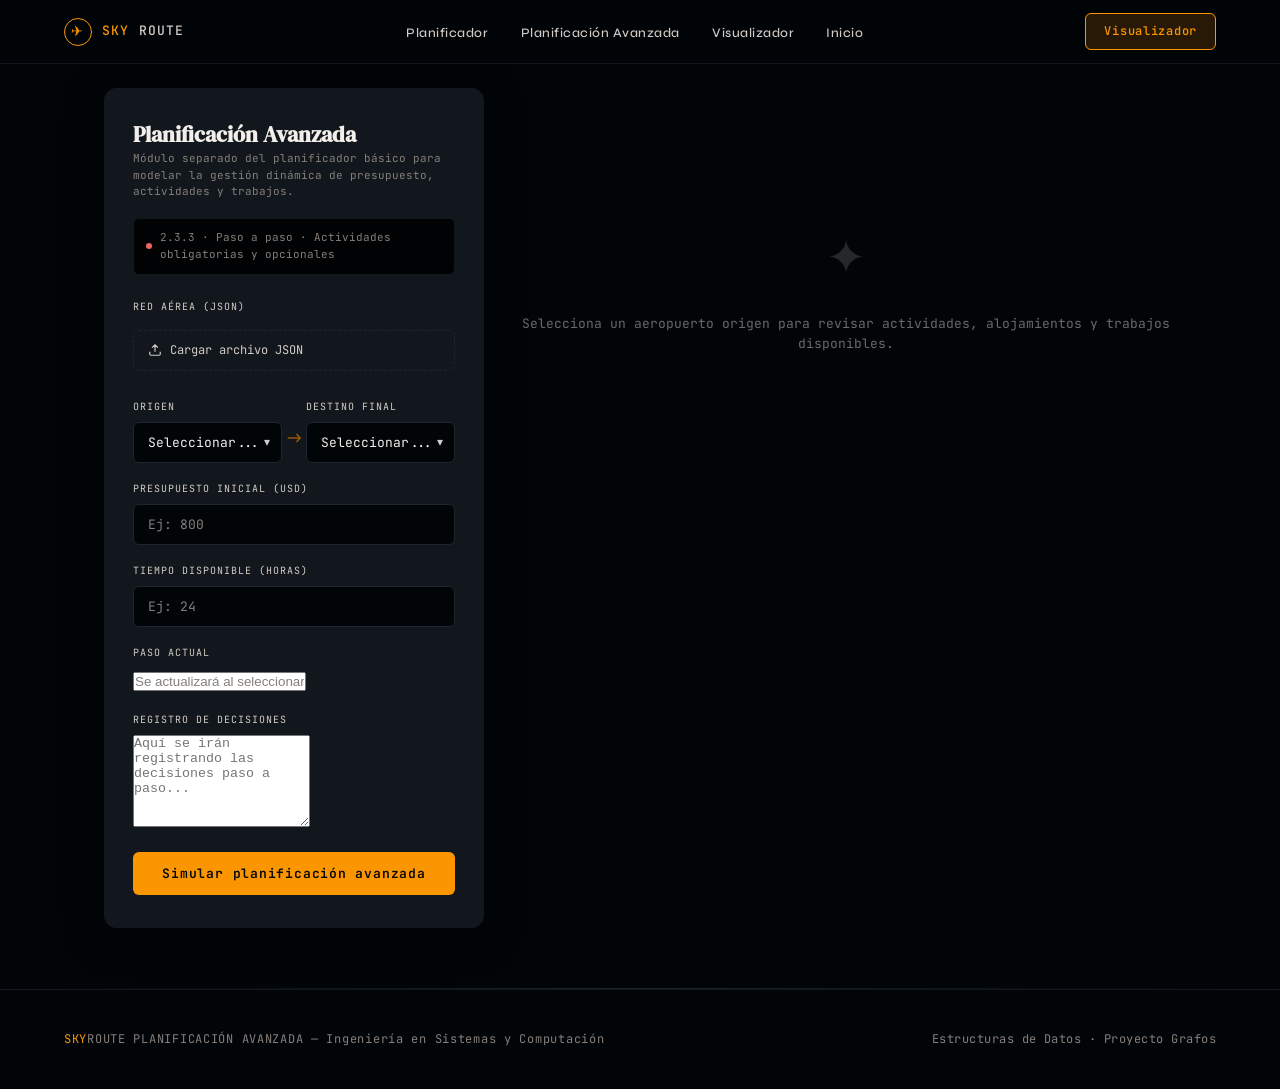
==== ui/web/planificador-avanzado.html @ 32e91e57 "Punto 2.3.3" ====
<!DOCTYPE html>
<html lang="es">
<head>
    <meta charset="UTF-8">
    <meta name="viewport" content="width=device-width, initial-scale=1.0">
    <title>SkyRoute Planificación Avanzada — Gestión Dinámica de Presupuesto</title>
    <link rel="preconnect" href="https://fonts.googleapis.com">
    <link rel="preconnect" href="https://fonts.gstatic.com" crossorigin>
    <link href="https://fonts.googleapis.com/css2?family=DM+Serif+Display:ital@0;1&family=Syne:wght@400;500;600;700&family=JetBrains+Mono:wght@400;500&display=swap" rel="stylesheet">
    <link rel="stylesheet" href="css/styles.css">
</head>
<body>

<nav aria-label="Navegación principal">
    <a href="index.html" class="nav-logo" aria-label="Ir a inicio">
        <div class="nav-logo-icon" aria-hidden="true">✈</div>
        SKY<span style="color:var(--text-muted)">ROUTE</span>
    </a>
    <ul class="nav-links" role="list">
        <li><a href="planificador.html">Planificador</a></li>
        <li><a href="planificador-avanzado.html" aria-current="page">Planificación Avanzada</a></li>
        <li><a href="visualizador.html">Visualizador</a></li>
        <li><a href="index.html">Inicio</a></li>
    </ul>
    <a href="visualizador.html" class="nav-cta">Visualizador</a>
</nav>

<div class="planner-wrapper">
    <aside>
        <form class="planner-form advanced-planner" id="advanced-route-form" novalidate>
            <h2 class="form-heading">Planificación Avanzada</h2>
            <p class="budget-hint" style="margin-top:-8px; margin-bottom:18px;">
                Módulo separado del planificador básico para modelar la gestión dinámica de presupuesto, actividades y trabajos.
            </p>

            <div class="algo-badge">
                <span class="algo-badge-dot"></span>
                2.3.3 · Paso a paso · Actividades obligatorias y opcionales
            </div>

            <div class="file-upload">
                <label style="display:block;font-size:10px;text-transform:uppercase;letter-spacing:0.1em;color:var(--text-muted);margin-bottom:7px;font-family:var(--font-mono);">
                    Red aérea (JSON)
                </label>
                <label class="file-upload-label" id="advanced-file-label" for="advanced-json-file">
                    <svg width="14" height="14" viewBox="0 0 24 24" fill="none" stroke="currentColor" stroke-width="2" aria-hidden="true">
                        <path d="M21 15v4a2 2 0 0 1-2 2H5a2 2 0 0 1-2-2v-4M17 8l-5-5-5 5M12 3v12"/>
                    </svg>
                    <span id="advanced-file-label-text">Cargar archivo JSON</span>
                </label>
                <input type="file" id="advanced-json-file" accept=".json">
                <span class="file-name" id="advanced-file-name" aria-live="polite"></span>
            </div>

            <div class="route-pair">
                <div class="form-group">
                    <label for="advanced-origen">Origen</label>
                    <div class="select-wrap">
                        <select id="advanced-origen" required>
                            <option value="">Seleccionar...</option>
                        </select>
                    </div>
                </div>
                <div class="route-pair-arrow" aria-hidden="true">→</div>
                <div class="form-group">
                    <label for="advanced-destino">Destino final</label>
                    <div class="select-wrap">
                        <select id="advanced-destino" required>
                            <option value="">Seleccionar...</option>
                        </select>
                    </div>
                </div>
            </div>

            <div class="form-group">
                <label for="advanced-presupuesto-inicial">Presupuesto inicial (USD)</label>
                <input type="number" id="advanced-presupuesto-inicial" placeholder="Ej: 800" min="0" step="0.01">
            </div>

            <div class="form-group">
                <label for="advanced-tiempo-disponible">Tiempo disponible (horas)</label>
                <input type="number" id="advanced-tiempo-disponible" placeholder="Ej: 24" min="1" step="0.5">
            </div>

            <div class="form-group">
                <label for="advanced-punto-actual">Paso actual</label>
                <input type="text" id="advanced-punto-actual" placeholder="Se actualizará al seleccionar origen" readonly>
            </div>

            <div class="form-group">
                <label for="advanced-notas">Registro de decisiones</label>
                <textarea id="advanced-notas" rows="6" placeholder="Aquí se irán registrando las decisiones paso a paso..." readonly></textarea>
            </div>

            <button type="submit" class="btn-plan" id="advanced-submit-btn">
                <div class="spinner" aria-hidden="true"></div>
                <span class="btn-text">Simular planificación avanzada</span>
            </button>
        </form>
    </aside>

    <main class="results-area" id="advanced-results-area" aria-live="polite">
        <div class="empty-state">
            <div class="empty-state-icon">✦</div>
            <p>Selecciona un aeropuerto origen para revisar actividades, alojamientos y trabajos disponibles.</p>
        </div>
    </main>
</div>

<div class="divider" aria-hidden="true"></div>

<footer>
    <div class="footer-brand"><span>SKY</span>ROUTE PLANIFICACIÓN AVANZADA — Ingeniería en Sistemas y Computación</div>
    <div class="footer-meta">Estructuras de Datos · Proyecto Grafos</div>
</footer>

<script src="js/error-handler.js"></script>
<script src="js/planificador_avanzado.js"></script>
</body>
</html>
---- ui/web/css/styles.css ----
:root {
--bg:           oklch(11% 0.012 250);
--bg-deep:      oklch(8%  0.015 250);
--surface:      oklch(20% 0.015 250);
--surface-2:    oklch(20% 0.018 250);
--border:       oklch(26% 0.02  250);
--border-soft:  oklch(20% 0.016 250);

--text:         oklch(95% 0.007 65);
--text-muted:   oklch(85% 0.012 65);
--text-faint:   oklch(60% 0.010 65);

--amber:        oklch(76% 0.175  65);
--amber-dim:    oklch(55% 0.13   65);
--amber-glow:   oklch(76% 0.175  65 / 0.15);
--teal:         oklch(70% 0.13  190);
--teal-dim:     oklch(50% 0.10  190);
--teal-glow:    oklch(70% 0.13  190 / 0.12);
--coral:        oklch(68% 0.17   25);
--coral-glow:   oklch(68% 0.17   25 / 0.12);

--radius-sm:    6px;
--radius:       12px;
--radius-lg:    20px;

--font-display: 'DM Serif Display', Georgia, serif;
--font-body:    'Syne', system-ui, sans-serif;
--font-mono:    'JetBrains Mono', monospace;

--ease-out: cubic-bezier(0.16, 1, 0.3, 1);
}

/* ─── RESET ──────────────────────────────────────────── */
*, *::before, *::after { box-sizing: border-box; margin: 0; padding: 0; }
html { scroll-behavior: smooth; }
body {
background: var(--bg);
color: var(--text);
font-family: var(--font-body);
font-size: 16px;
line-height: 1.6;
overflow-x: hidden;
}

img, svg { display: block; }
a { color: inherit; text-decoration: none; }
::selection { background: var(--amber-glow); color: var(--amber); }

@media (prefers-reduced-motion: reduce) {
*, *::before, *::after { animation-duration: 0.01ms !important; transition-duration: 0.01ms !important; }
}

/* ─── SCROLLBAR ──────────────────────────────────────── */
::-webkit-scrollbar { width: 6px; }
::-webkit-scrollbar-track { background: var(--bg-deep); }
::-webkit-scrollbar-thumb { background: var(--border); border-radius: 3px; }

/* ─── NAV ────────────────────────────────────────────── */
nav {
position: fixed;
top: 0; left: 0; right: 0;
z-index: 100;
display: flex;
align-items: center;
justify-content: space-between;
padding: 0 clamp(24px, 5vw, 64px);
height: 64px;
background: oklch(11% 0.012 250 / 0.85);
backdrop-filter: blur(16px);
border-bottom: 1px solid var(--border-soft);
}

.nav-logo {
display: flex;
align-items: center;
gap: 10px;
font-family: var(--font-mono);
font-size: 13px;
font-weight: 500;
letter-spacing: 0.08em;
color: var(--amber);
}

.nav-logo-icon {
width: 28px; height: 28px;
border: 1.5px solid var(--amber);
border-radius: 50%;
display: flex;
align-items: center;
justify-content: center;
font-size: 14px;
}

.nav-links {
display: flex;
list-style: none;
gap: 32px;
}

.nav-links a {
font-size: 13px;
font-weight: 500;
color: var(--text-muted);
letter-spacing: 0.04em;
transition: color 200ms;
}
.nav-links a:hover { color: var(--text); }

.nav-cta {
font-family: var(--font-mono);
font-size: 12px;
font-weight: 500;
letter-spacing: 0.06em;
padding: 8px 18px;
border: 1px solid var(--amber);
border-radius: var(--radius-sm);
color: var(--amber);
background: var(--amber-glow);
transition: background 200ms, box-shadow 200ms;
cursor: pointer;
}
.nav-cta:hover {
background: oklch(76% 0.175 65 / 0.25);
box-shadow: 0 0 18px var(--amber-glow);
}

/* ─── HERO ──────────────────────────────────────────── */
.hero {
position: relative;
min-height: 100dvh;
display: flex;
align-items: center;
padding: 0 clamp(24px, 5vw, 64px);
overflow: hidden;
}

#network-canvas {
position: absolute;
inset: 0;
width: 100%;
height: 100%;
opacity: 0.45;
}

.hero-noise {
position: absolute;
inset: 0;
background-image: url("data:image/svg+xml,%3Csvg viewBox='0 0 256 256' xmlns='http://www.w3.org/2000/svg'%3E%3Cfilter id='noise'%3E%3CfeTurbulence type='fractalNoise' baseFrequency='0.9' numOctaves='4' stitchTiles='stitch'/%3E%3C/filter%3E%3Crect width='100%25' height='100%25' filter='url(%23noise)' opacity='0.04'/%3E%3C/svg%3E");
pointer-events: none;
}

.hero-content {
position: relative;
z-index: 1;
max-width: 720px;
}

.hero-tag {
display: inline-flex;
align-items: center;
gap: 8px;
font-family: var(--font-mono);
font-size: 11px;
letter-spacing: 0.12em;
color: var(--teal);
text-transform: uppercase;
margin-bottom: 28px;
opacity: 0;
transform: translateY(12px);
animation: fade-up 0.7s var(--ease-out) 0.2s forwards;
}

.hero-tag-dot {
width: 6px; height: 6px;
background: var(--teal);
border-radius: 50%;
animation: pulse-dot 2s ease-in-out infinite;
}

@keyframes pulse-dot {
0%, 100% { opacity: 1; transform: scale(1); }
50%       { opacity: 0.4; transform: scale(0.7); }
}

.hero-title {
font-family: var(--font-display);
font-size: clamp(40px, 7vw, 80px);
line-height: 1.05;
letter-spacing: -0.02em;
color: var(--text);
margin-bottom: 12px;
opacity: 0;
transform: translateY(16px);
animation: fade-up 0.8s var(--ease-out) 0.35s forwards;
}

.hero-title em {
font-style: italic;
color: var(--amber);
}

.hero-subtitle {
font-size: clamp(15px, 1.8vw, 18px);
color: var(--text-muted);
max-width: 540px;
line-height: 1.7;
margin-bottom: 40px;
opacity: 0;
transform: translateY(16px);
animation: fade-up 0.8s var(--ease-out) 0.5s forwards;
}

.hero-actions {
display: flex;
align-items: center;
gap: 16px;
flex-wrap: wrap;
opacity: 0;
transform: translateY(16px);
animation: fade-up 0.8s var(--ease-out) 0.65s forwards;
}

.btn-primary {
display: inline-flex;
align-items: center;
gap: 8px;
font-family: var(--font-mono);
font-size: 13px;
font-weight: 500;
letter-spacing: 0.06em;
padding: 14px 28px;
background: var(--amber);
color: var(--bg-deep);
border-radius: var(--radius-sm);
cursor: pointer;
border: none;
transition: box-shadow 250ms, transform 150ms;
}
.btn-primary:hover {
box-shadow: 0 0 30px oklch(76% 0.175 65 / 0.4);
transform: translateY(-1px);
}
.btn-primary:active { transform: translateY(0); }

.btn-secondary {
display: inline-flex;
align-items: center;
gap: 8px;
font-family: var(--font-mono);
font-size: 13px;
font-weight: 500;
letter-spacing: 0.05em;
padding: 13px 24px;
border: 1px solid var(--border);
color: var(--text-muted);
border-radius: var(--radius-sm);
cursor: pointer;
background: transparent;
transition: border-color 200ms, color 200ms;
}
.btn-secondary:hover { border-color: var(--text-muted); color: var(--text); }

.hero-stats {
position: absolute;
bottom: 48px;
left: clamp(24px, 5vw, 64px);
right: clamp(24px, 5vw, 64px);
z-index: 1;
display: flex;
gap: clamp(24px, 4vw, 64px);
opacity: 0;
animation: fade-up 0.8s var(--ease-out) 0.9s forwards;
}

.stat {
display: flex;
flex-direction: column;
gap: 2px;
}

.stat-value {
font-family: var(--font-mono);
font-size: clamp(20px, 3vw, 28px);
font-weight: 500;
color: var(--text);
letter-spacing: -0.02em;
}

.stat-label {
font-size: 12px;
color: var(--text-faint);
letter-spacing: 0.06em;
text-transform: uppercase;
}

.stat-sep {
width: 1px;
background: var(--border);
align-self: stretch;
}

@keyframes fade-up {
to { opacity: 1; transform: translateY(0); }
}

/* ─── SECTION SHARED ──────────────────────────────────── */
section {
padding: clamp(64px, 10vw, 120px) clamp(24px, 5vw, 64px);
}

.section-label {
font-family: var(--font-mono);
font-size: 11px;
letter-spacing: 0.14em;
text-transform: uppercase;
color: var(--amber-dim);
margin-bottom: 16px;
}

.section-title {
font-family: var(--font-display);
font-size: clamp(28px, 4vw, 44px);
line-height: 1.1;
color: var(--text);
max-width: 560px;
margin-bottom: 16px;
}

.section-desc {
font-size: 15px;
color: var(--text-muted);
max-width: 520px;
line-height: 1.75;
margin-bottom: 56px;
}

/* ─── FEATURES ────────────────────────────────────────── */
.features-grid {
display: grid;
grid-template-columns: repeat(auto-fit, minmax(280px, 1fr));
gap: 1px;
background: var(--border-soft);
border: 1px solid var(--border-soft);
border-radius: var(--radius-lg);
overflow: hidden;
}

.feature-card {
background: var(--surface);
padding: 32px 28px;
display: flex;
flex-direction: column;
gap: 14px;
transition: background 200ms;
cursor: default;
}
.feature-card:hover { background: var(--surface-2); }

.feature-header {
display: flex;
align-items: flex-start;
justify-content: space-between;
gap: 12px;
}

.feature-index {
font-family: var(--font-mono);
font-size: 11px;
color: var(--text-faint);
letter-spacing: 0.06em;
padding-top: 3px;
}

.feature-icon {
width: 36px; height: 36px;
border-radius: 8px;
display: flex;
align-items: center;
justify-content: center;
flex-shrink: 0;
}

.icon-teal  { background: var(--teal-glow);  color: var(--teal); }
.icon-amber { background: var(--amber-glow); color: var(--amber); }
.icon-coral { background: var(--coral-glow); color: var(--coral); }

.feature-title {
font-size: 15px;
font-weight: 600;
color: var(--text);
line-height: 1.3;
}

.feature-desc {
font-size: 13px;
color: var(--text-muted);
line-height: 1.65;
}

.feature-score {
margin-top: auto;
display: inline-flex;
align-items: center;
gap: 6px;
font-family: var(--font-mono);
font-size: 11px;
color: var(--text-faint);
}

.feature-score-bar {
height: 2px;
width: 48px;
background: var(--border);
border-radius: 1px;
overflow: hidden;
}

.feature-score-fill {
height: 100%;
border-radius: 1px;
background: var(--amber);
}

/* ─── ALGORITHMS ─────────────────────────────────────── */
.algo-section {
background: var(--bg-deep);
}

.algo-grid {
display: grid;
grid-template-columns: repeat(auto-fit, minmax(260px, 1fr));
gap: 20px;
}

.algo-card {
background: var(--surface);
border: 1px solid var(--border-soft);
border-radius: var(--radius);
padding: 28px 24px;
display: flex;
flex-direction: column;
gap: 12px;
transition: border-color 200ms, transform 200ms;
transform: translateY(20px);
opacity: 0;
}

.algo-card.visible {
animation: fade-up 0.6s var(--ease-out) forwards;
}

.algo-card:hover {
border-color: var(--border);
transform: translateY(-2px);
}

.algo-name {
font-family: var(--font-mono);
font-size: 14px;
font-weight: 500;
color: var(--amber);
letter-spacing: 0.04em;
}

.algo-title {
font-size: 16px;
font-weight: 600;
color: var(--text);
}

.algo-desc {
font-size: 13px;
color: var(--text-muted);
line-height: 1.65;
}

.algo-meta {
display: flex;
flex-wrap: wrap;
gap: 6px;
margin-top: 4px;
}

.tag {
font-family: var(--font-mono);
font-size: 10px;
letter-spacing: 0.06em;
padding: 3px 8px;
border-radius: 4px;
background: var(--surface-2);
color: var(--text-faint);
border: 1px solid var(--border-soft);
}

.tag-teal  { background: var(--teal-glow);  color: var(--teal);  border-color: oklch(70% 0.13 190 / 0.2); }
.tag-amber { background: var(--amber-glow); color: var(--amber); border-color: oklch(76% 0.175 65 / 0.2); }
.tag-coral { background: var(--coral-glow); color: var(--coral); border-color: oklch(68% 0.17 25 / 0.2); }

/* ─── JSON SCHEMA ────────────────────────────────────── */
.schema-section {
display: grid;
grid-template-columns: 1fr 1fr;
gap: clamp(32px, 5vw, 80px);
align-items: start;
}

@media (max-width: 860px) {
.schema-section { grid-template-columns: 1fr; }
}

.schema-intro { padding-top: 8px; }

.schema-blocks {
display: flex;
flex-direction: column;
gap: 12px;
}

.schema-block {
background: var(--bg-deep);
border: 1px solid var(--border-soft);
border-radius: var(--radius);
overflow: hidden;
}

.schema-block-head {
display: flex;
align-items: center;
justify-content: space-between;
padding: 12px 16px;
background: var(--surface);
border-bottom: 1px solid var(--border-soft);
}

.schema-block-title {
font-family: var(--font-mono);
font-size: 12px;
font-weight: 500;
color: var(--text-muted);
letter-spacing: 0.04em;
}

.schema-block-badge {
font-family: var(--font-mono);
font-size: 10px;
padding: 2px 6px;
border-radius: 3px;
background: var(--teal-glow);
color: var(--teal);
}

.schema-code {
padding: 16px;
font-family: var(--font-mono);
font-size: 12px;
line-height: 1.8;
overflow-x: auto;
}

.k { color: var(--text-faint); }
.s { color: var(--amber); }
.n { color: var(--teal); }
.b { color: var(--coral); }
.c { color: var(--text-muted); }

/* ─── STRUCTURE ──────────────────────────────────────── */
.structure-section {
background: var(--bg-deep);
}

.file-tree {
font-family: var(--font-mono);
font-size: 13px;
line-height: 2;
background: var(--surface);
border: 1px solid var(--border-soft);
border-radius: var(--radius);
padding: 28px 32px;
max-width: 540px;
}

.ft-dir  { color: var(--amber); }
.ft-file { color: var(--text-muted); }
.ft-note { color: var(--text-faint); font-size: 11px; }
.ft-sep  { color: var(--border); }

/* ─── FOOTER ─────────────────────────────────────────── */
footer {
border-top: 1px solid var(--border-soft);
padding: 40px clamp(24px, 5vw, 64px);
display: flex;
align-items: center;
justify-content: space-between;
flex-wrap: wrap;
gap: 16px;
}

.footer-brand {
font-family: var(--font-mono);
font-size: 12px;
color: var(--text-faint);
letter-spacing: 0.06em;
}

.footer-brand span { color: var(--amber); }

.footer-meta {
font-size: 12px;
color: var(--text-faint);
font-family: var(--font-mono);
letter-spacing: 0.04em;
}

/* ─── DIVIDER ─────────────────────────────────────────── */
.divider {
height: 1px;
background: linear-gradient(to right, transparent, var(--border), transparent);
margin: 0 clamp(24px, 5vw, 64px);
}

/* ─── PLANIFICADOR PAGE ───────────────────────────────── */
.planner-wrapper {
    min-height: 100dvh;
    padding: 88px clamp(16px, 5vw, 64px) 60px;
    display: grid;
    grid-template-columns: 380px 1fr;
    gap: 32px;
    align-items: start;
    max-width: 1200px;
    margin: 0 auto;
}
@media (max-width: 860px) { .planner-wrapper { grid-template-columns: 1fr; } }

.planner-form {
    position: sticky;
    top: 80px;
    background: var(--surface);
    border: 1px solid var(--border-soft);
    border-radius: var(--radius);
    padding: 28px 28px 32px;
    box-shadow: 0 8px 40px rgba(0,0,0,0.35);
}
.form-heading { font-family: var(--font-display); font-size: 22px; color: var(--text); margin-bottom: 6px; }
.form-subheading { font-size: 12px; color: var(--text-muted); font-family: var(--font-mono); letter-spacing: 0.04em; margin-bottom: 28px; line-height: 1.6; }

.form-group { margin-bottom: 18px; }
.form-group label { display: block; font-size: 10px; text-transform: uppercase; letter-spacing: 0.1em; color: var(--text-muted); margin-bottom: 7px; font-family: var(--font-mono); }
.form-group select, .form-group input[type="number"] {
    width: 100%; padding: 11px 14px;
    background: var(--bg); border: 1px solid var(--border);
    border-radius: var(--radius-sm); color: var(--text);
    font-family: var(--font-mono); font-size: 13px;
    transition: border-color 200ms, box-shadow 200ms; appearance: none;
}
.form-group select:focus, .form-group input[type="number"]:focus {
    outline: none; border-color: var(--amber); box-shadow: 0 0 0 3px var(--amber-glow);
}
.form-group input::placeholder { color: var(--text-faint); }
.select-wrap { position: relative; }
.select-wrap::after { content: '▾'; position: absolute; right: 12px; top: 50%; transform: translateY(-50%); color: var(--text-muted); font-size: 12px; pointer-events: none; }

/* Origen → Destino side by side */
.route-pair {
    display: grid;
    grid-template-columns: 1fr 24px 1fr;
    align-items: end;
    gap: 0;
    margin-bottom: 18px;
}
.route-pair .form-group { margin-bottom: 0; }
.route-pair-arrow { display: flex; justify-content: center; align-items: center; padding-bottom: 11px; color: var(--amber-dim); font-size: 18px; }

/* File upload */
.file-upload { display: flex; flex-direction: column; gap: 8px; margin-bottom: 20px; }
.file-upload-label {
    display: inline-flex; align-items: center; gap: 8px;
    padding: 10px 14px; background: transparent;
    border: 1px dashed var(--border); border-radius: var(--radius-sm);
    color: var(--text-muted); font-family: var(--font-mono); font-size: 12px;
    cursor: pointer; transition: border-color 200ms, color 200ms, background 200ms;
}
.file-upload-label:hover { border-color: var(--amber-dim); color: var(--amber); background: var(--amber-glow); }
.file-upload-label.loaded { border-color: var(--teal-dim); color: var(--teal); background: var(--teal-glow); border-style: solid; }
.file-upload input[type="file"] { display: none; }
.file-name { font-size: 11px; color: var(--teal); font-family: var(--font-mono); padding-left: 2px; }
.budget-hint { font-size: 11px; color: var(--text-faint); font-family: var(--font-mono); margin-top: 6px; line-height: 1.5; }

.btn-plan {
    width: 100%; padding: 13px 24px; margin-top: 8px;
    background: var(--amber); border: none; border-radius: var(--radius-sm);
    color: var(--bg); font-family: var(--font-mono); font-size: 13px; font-weight: 600;
    letter-spacing: 0.06em; cursor: pointer;
    transition: box-shadow 250ms, transform 150ms;
    display: flex; align-items: center; justify-content: center; gap: 8px;
}
.btn-plan:hover:not(:disabled) { box-shadow: 0 0 28px oklch(76% 0.175 65 / 0.4); transform: translateY(-1px); }
.btn-plan:active:not(:disabled) { transform: translateY(0); }
.btn-plan:disabled { opacity: 0.6; cursor: not-allowed; }
.btn-plan .spinner { width: 14px; height: 14px; border: 2px solid rgba(0,0,0,0.2); border-top-color: var(--bg); border-radius: 50%; animation: spin 0.7s linear infinite; display: none; }
.btn-plan.loading .spinner { display: block; }
.btn-plan.loading .btn-text { opacity: 0.6; }
@keyframes spin { to { transform: rotate(360deg); } }

.algo-badge { display: flex; align-items: center; gap: 8px; padding: 10px 12px; background: var(--bg-deep); border: 1px solid var(--border-soft); border-radius: var(--radius-sm); margin-bottom: 24px; font-family: var(--font-mono); font-size: 11px; color: var(--text-faint); }
.algo-badge-dot { width: 6px; height: 6px; background: var(--coral); border-radius: 50%; flex-shrink: 0; }

/* Results */
.results-area { display: flex; flex-direction: column; gap: 16px; }
.empty-state { display: flex; flex-direction: column; align-items: center; justify-content: center; min-height: 400px; text-align: center; gap: 16px; opacity: 0.5; }
.empty-state-icon { font-size: 48px; opacity: 0.3; }
.empty-state p { font-family: var(--font-mono); font-size: 13px; color: var(--text-muted); }

.error-banner { background: oklch(68% 0.17 25 / 0.1); border: 1px solid oklch(68% 0.17 25 / 0.3); border-radius: var(--radius-sm); padding: 14px 18px; font-family: var(--font-mono); font-size: 13px; color: var(--coral); }

/* Single result card */
.result-card { background: var(--surface); border: 1px solid var(--border-soft); border-radius: var(--radius); overflow: hidden; box-shadow: 0 8px 40px rgba(0,0,0,0.3); }

.rc-header { display: flex; align-items: center; justify-content: space-between; flex-wrap: wrap; gap: 10px; padding: 16px 24px; background: var(--bg-deep); border-bottom: 1px solid var(--border-soft); }
.rc-title { font-family: var(--font-display); font-size: 18px; color: var(--text); }
.rc-badges { display: flex; gap: 8px; flex-wrap: wrap; }
.rbadge { font-family: var(--font-mono); font-size: 11px; padding: 3px 10px; border-radius: 4px; letter-spacing: 0.04em; }
.rbadge-amber { background: var(--amber-glow); color: var(--amber); border: 1px solid var(--amber-dim); }
.rbadge-teal  { background: var(--teal-glow);  color: var(--teal);  border: 1px solid var(--teal-dim); }
.rbadge-muted { background: var(--surface-2);  color: var(--text-faint); border: 1px solid var(--border-soft); }

.rc-stats { display: grid; grid-template-columns: repeat(6, 1fr); border-bottom: 1px solid var(--border-soft); }
@media (max-width: 800px) { .rc-stats { grid-template-columns: repeat(3, 1fr); } }
@media (max-width: 480px) { .rc-stats { grid-template-columns: repeat(2, 1fr); } }
.stat-cell { padding: 14px 18px; display: flex; flex-direction: column; gap: 4px; border-right: 1px solid var(--border-soft); }
.stat-cell:last-child { border-right: none; }
.stat-cell .s-label { font-family: var(--font-mono); font-size: 9px; text-transform: uppercase; letter-spacing: 0.1em; color: var(--text-faint); }
.stat-cell .s-value { font-family: var(--font-mono); font-size: 19px; font-weight: 500; color: var(--text); letter-spacing: -0.02em; }
.stat-cell.accent .s-value { color: var(--amber); }
.stat-cell.teal   .s-value { color: var(--teal); }
.stat-cell.coral  .s-value { color: var(--coral); }

.rc-section { padding: 18px 24px; border-bottom: 1px solid var(--border-soft); }
.rc-section:last-child { border-bottom: none; }
.rc-section-label { font-family: var(--font-mono); font-size: 10px; text-transform: uppercase; letter-spacing: 0.1em; color: var(--text-faint); margin-bottom: 14px; display: flex; align-items: center; gap: 14px; flex-wrap: wrap; }
.legend-dot { display: inline-flex; align-items: center; gap: 5px; font-size: 11px; color: var(--text-faint); }
.legend-dot span { width: 10px; height: 10px; border-radius: 3px; display: inline-block; }

.route-path { display: flex; align-items: center; flex-wrap: wrap; gap: 6px; }
.route-node { display: flex; flex-direction: column; align-items: center; gap: 3px; }
.route-node-code { padding: 6px 14px; background: var(--amber); color: var(--bg); border-radius: 6px; font-family: var(--font-mono); font-size: 13px; font-weight: 600; letter-spacing: 0.04em; position: relative; }
.route-node-code.origin { background: var(--coral); }
.route-node-code.final  { background: var(--teal); }

/* Tooltip on hover */
.route-node-code[data-tooltip]::after {
    content: attr(data-tooltip);
    position: absolute;
    bottom: calc(100% + 7px);
    left: 50%;
    transform: translateX(-50%) translateY(4px);
    background: var(--surface-2);
    border: 1px solid var(--border);
    border-radius: var(--radius-sm);
    padding: 4px 10px;
    font-size: 10px;
    font-family: var(--font-mono);
    letter-spacing: 0.06em;
    color: var(--text-muted);
    white-space: nowrap;
    pointer-events: none;
    opacity: 0;
    transition: opacity 150ms, transform 150ms;
    z-index: 10;
}
.route-node-code[data-tooltip]:hover::after {
    opacity: 1;
    transform: translateX(-50%) translateY(0);
}
.route-node-label { font-family: var(--font-mono); font-size: 9px; color: var(--text-faint); letter-spacing: 0.06em; }
.route-connector { display: flex; align-items: center; padding-bottom: 14px; }
.route-arrow { color: var(--text-faint); font-size: 14px; }

.seg-table { width: 100%; border-collapse: collapse; }
.seg-table thead tr { background: var(--bg-deep); }
.seg-table th { font-family: var(--font-mono); font-size: 9px; text-transform: uppercase; letter-spacing: 0.1em; color: var(--text-faint); padding: 10px 14px; text-align: left; font-weight: 500; border-bottom: 1px solid var(--border-soft); }
.seg-table tbody tr { border-bottom: 1px solid var(--border-soft); transition: background 150ms; }
.seg-table tbody tr:last-child { border-bottom: none; }
.seg-table tbody tr:hover { background: var(--surface-2); }
.seg-table td { padding: 11px 14px; font-family: var(--font-mono); font-size: 12px; color: var(--text-muted); vertical-align: middle; }
.seg-num { color: var(--text-faint); font-size: 11px; margin-right: 4px; }
.seg-route { display: inline-flex; align-items: center; gap: 6px; }
.seg-iata { font-size: 13px; font-weight: 600; color: var(--text); }
.seg-arrow { color: var(--text-faint); font-size: 11px; }
.seg-aircraft { display: inline-block; padding: 2px 8px; background: var(--teal-glow); border: 1px solid var(--teal-dim); border-radius: 4px; font-size: 10px; color: var(--teal); letter-spacing: 0.04em; white-space: nowrap; }
.seg-accumulated { color: var(--amber) !important; font-weight: 500; }
.route-options-grid { display: grid; grid-template-columns: repeat(auto-fit, minmax(300px, 1fr)); gap: 14px; }
.route-option-card {
    border: 1px solid var(--border-soft);
    border-radius: var(--radius);
    background: linear-gradient(180deg, var(--surface) 0%, var(--surface-2) 100%);
    overflow: hidden;
}
.route-option-head {
    display: flex;
    align-items: center;
    justify-content: space-between;
    gap: 12px;
    padding: 14px 16px 8px;
    border-bottom: 1px solid var(--border-soft);
}
.route-option-head strong {
    font-family: var(--font-mono);
    font-size: 12px;
    letter-spacing: 0.03em;
    color: var(--text);
}
.route-option-table { margin-top: 0; }
.route-option-table { margin-top: 0; }
.route-option-selected { background: var(--amber-glow); }
.route-option-tag {
    display: inline-flex;
    align-items: center;
    margin-left: 6px;
    padding: 2px 7px;
    border-radius: 999px;
    font-size: 9px;
    font-family: var(--font-mono);
    letter-spacing: 0.06em;
    text-transform: uppercase;
    color: var(--amber);
    border: 1px solid var(--amber-dim);
    background: var(--amber-glow);
}
@media (max-width: 600px) {
    .seg-table thead { display: none; }
    .seg-table tbody tr { display: grid; grid-template-columns: 1fr 1fr; gap: 6px 12px; padding: 10px 14px; }
    .seg-table td { padding: 0; border: none; }
    .route-options-grid { grid-template-columns: 1fr; }
    .route-option-head { flex-direction: column; align-items: flex-start; }
    .route-option-table { margin-top: 0; }
}

@media (max-width: 700px) {
    .segments-header { display: none; }
    .segment-row { grid-template-columns: 1fr 1fr; gap: 8px 16px; padding: 14px 16px; }
}

/* ─── VISUALIZADOR PAGE ───────────────────────────────– */
#graph-canvas {
    position: fixed;
    inset: 0;
    width: 100%;
    height: 100%;
    cursor: grab;
    z-index: 50;
}
#graph-canvas:active {
    cursor: grabbing;
}
#legend {
    position: fixed;
    top: 80px;
    right: 16px;
    background: var(--surface);
    border: 1px solid var(--border-soft);
    border-radius: var(--radius);
    padding: 14px 18px;
    color: var(--text);
    font-size: 11px;
    line-height: 1.8;
    z-index: 100;
    transition: all 0.3s ease;
}

#legend.collapsed {
    padding: 10px 14px;
}

#legend.collapsed #legend-content {
    display: none;
}

#legend h3 {
    font-size: 11px;
    margin: 0;
    color: var(--text-muted);
    border-bottom: 1px solid var(--border-soft);
    padding-bottom: 6px;
    text-transform: uppercase;
    letter-spacing: 0.08em;
}

#legend.collapsed h3 {
    border-bottom: none;
    padding-bottom: 0;
}

.legend-toggle {
    background: none;
    border: none;
    color: var(--text-muted);
    cursor: pointer;
    font-size: 16px;
    padding: 0;
    width: 20px;
    height: 20px;
    display: flex;
    align-items: center;
    justify-content: center;
    transition: color 0.2s ease;
}

.legend-toggle:hover {
    color: var(--text);
}
#legend h3 {
    font-size: 11px;
    margin-bottom: 8px;
    color: var(--text-muted);
    border-bottom: 1px solid var(--border-soft);
    padding-bottom: 6px;
    text-transform: uppercase;
    letter-spacing: 0.08em;
}
.legend-item {
    display: flex;
    align-items: center;
    gap: 8px;
}
.legend-dot {
    width: 12px;
    height: 12px;
    border-radius: 50%;
    flex-shrink: 0;
}
.legend-dot.hub { background: var(--amber); }
.legend-dot.secondary { background: var(--teal); }
.legend-line {
    width: 20px;
    height: 0;
    border-bottom: 2px dashed var(--coral);
    flex-shrink: 0;
}
#tooltip {
    position: fixed;
    display: none;
    background: var(--surface);
    border: 1px solid var(--border-soft);
    border-radius: var(--radius-sm);
    padding: 10px 14px;
    color: var(--text);
    font-family: var(--font-mono);
    font-size: 12px;
    z-index: 200;
    pointer-events: none;
    box-shadow: 0 4px 12px rgba(0,0,0,0.4);
}
#tooltip .iata {
    font-size: 16px;
    font-weight: bold;
    color: var(--amber);
}
#tooltip .city {
    color: var(--text-muted);
}
#file-input {
    display: none;
}
.btn-load {
    display: inline-flex;
    align-items: center;
    gap: 8px;
    font-family: var(--font-mono);
    font-size: 12px;
    font-weight: 500;
    letter-spacing: 0.06em;
    padding: 8px 16px;
    border: 1px solid var(--border);
    border-radius: var(--radius-sm);
    color: var(--text-muted);
    background: transparent;
    cursor: pointer;
    transition: all 200ms;
}
.btn-load:hover {
    border-color: var(--text-muted);
    color: var(--text);
}
#airport-panel {
    position: fixed;
    display: none;
    top: 50%;
    left: 50%;
    transform: translate(-50%, -50%);
    background: var(--surface);
    border: 1px solid var(--border-soft);
    border-radius: var(--radius);
    padding: 20px;
    color: var(--text);
    z-index: 200;
    min-width: 280px;
    box-shadow: 0 8px 32px rgba(0,0,0,0.5);
}
#airport-panel.active {
    display: block;
}
#close-panel {
    position: absolute;
    top: 8px;
    right: 8px;
    background: none;
    border: none;
    color: var(--text-muted);
    font-size: 20px;
    cursor: pointer;
    padding: 0 4px;
}
#close-panel:hover {
    color: var(--text);
}
.panel-header {
    display: flex;
    align-items: center;
    gap: 10px;
    margin-bottom: 16px;
    padding-bottom: 12px;
    border-bottom: 1px solid var(--border-soft);
}
.panel-iata {
    font-size: 22px;
    font-weight: bold;
    color: var(--amber);
    font-family: var(--font-mono);
}
.panel-type {
    background: rgba(212, 135, 10, 0.2);
    color: var(--amber);
}
.panel-type.hub {
    background: rgba(212, 135, 10, 0.2);
    color: var(--amber);
}
.panel-info {
    display: flex;
    flex-direction: column;
    gap: 12px;
}
.panel-row {
    display: flex;
    flex-direction: column;
    gap: 4px;
}
.panel-row .label {
    font-size: 10px;
    text-transform: uppercase;
    letter-spacing: 0.08em;
    color: var(--text-muted);
}
.panel-row .value {
    font-size: 14px;
    color: var(--text);
}
.airlines-list, .adjacent-list, .aircraft-list {
    display: flex;
    flex-wrap: wrap;
    gap: 6px;
    margin-top: 4px;
}
.airline-tag, .adjacent-tag, .aircraft-tag {
    font-size: 11px;
    padding: 3px 8px;
    background: var(--surface-2);
    border: 1px solid var(--border-soft);
    border-radius: 4px;
    color: var(--text-muted);
}
.adjacent-tag {
    background: rgba(42, 191, 160, 0.15);
    color: var(--teal);
    border-color: var(--teal-dim);
}
.aircraft-tag {
    background: rgba(212, 135, 10, 0.15);
    color: var(--amber);
    border-color: var(--amber-dim);
}

/* ─── RESPONSIVE ─────────────────────────────────────── */
@media (max-width: 640px) {
.nav-links { display: none; }
.hero-stats { gap: 20px; }
.stat-sep { display: none; }
}

/* ─── SEARCH MODE TOGGLE ────────────────────────────── */
.search-mode-toggle {
    display: flex;
    gap: 12px;
    margin-bottom: 20px;
}

.search-mode-toggle input[type="radio"] {
    display: none;
}

.mode-label {
    display: inline-flex;
    align-items: center;
    gap: 8px;
    padding: 10px 16px;
    background: var(--bg);
    border: 1px solid var(--border);
    border-radius: var(--radius-sm);
    color: var(--text-muted);
    font-family: var(--font-mono);
    font-size: 12px;
    cursor: pointer;
    transition: all 200ms;
    font-weight: 500;
}

.search-mode-toggle input[type="radio"]:checked + .mode-label {
    background: var(--amber-glow);
    border-color: var(--amber);
    color: var(--amber);
}

.mode-label:hover {
    border-color: var(--text-muted);
    color: var(--text);
}

/* ─── PLANIFICACIÓN AVANZADA ────────────────────────── */
.advanced-planner .step-actions {
display: flex;
gap: 10px;
flex-wrap: wrap;
margin-top: 10px;
}

.step-nav-btn,
.step-action-btn {
border: 1px solid var(--border);
background: var(--surface-2);
color: var(--text);
font-family: var(--font-mono);
font-size: 12px;
padding: 8px 12px;
border-radius: 10px;
cursor: pointer;
transition: transform 160ms var(--ease-out), border-color 160ms var(--ease-out), background 160ms var(--ease-out);
}

.step-nav-btn:hover,
.step-action-btn:hover {
transform: translateY(-1px);
border-color: var(--amber);
background: oklch(22% 0.018 250);
}

.step-action-btn:disabled,
.step-nav-btn:disabled {
opacity: 0.45;
cursor: not-allowed;
transform: none;
}

.job-hours-input {
width: 72px;
padding: 8px 10px;
border: 1px solid var(--border);
border-radius: 10px;
background: var(--bg-deep);
color: var(--text);
font-family: var(--font-mono);
font-size: 12px;
}

.decision-log {
width: 100%;
min-height: 180px;
resize: vertical;
border: 1px solid var(--border);
border-radius: 14px;
background: var(--bg-deep);
color: var(--text-muted);
font-family: var(--font-mono);
font-size: 12px;
line-height: 1.5;
padding: 14px;
}

.advanced-planner .seg-table td,
.advanced-planner .seg-table th {
vertical-align: middle;
}

.advanced-planner .budget-hint {
margin-top: 8px;
}

.alt-list {
display: grid;
grid-template-columns: repeat(auto-fit, minmax(220px, 1fr));
gap: 12px;
}

.alt-card {
border: 1px solid var(--border);
background: linear-gradient(180deg, oklch(18% 0.015 250), oklch(15% 0.012 250));
border-radius: 16px;
padding: 14px;
display: flex;
flex-direction: column;
gap: 10px;
}

.alt-card-header {
display: flex;
align-items: center;
justify-content: space-between;
gap: 10px;
font-family: var(--font-mono);
font-size: 12px;
}

.alt-card-meta {
display: flex;
flex-direction: column;
gap: 4px;
font-size: 12px;
color: var(--text-muted);
}

.alt-selector-label {
display: flex;
flex-direction: column;
gap: 6px;
font-size: 12px;
color: var(--text-muted);
}

.alt-aircraft-select {
width: 100%;
padding: 10px 12px;
border-radius: 10px;
border: 1px solid var(--border);
background: var(--bg-deep);
color: var(--text);
font-family: var(--font-mono);
font-size: 12px;
}

.decision-log {
white-space: pre-wrap;
}
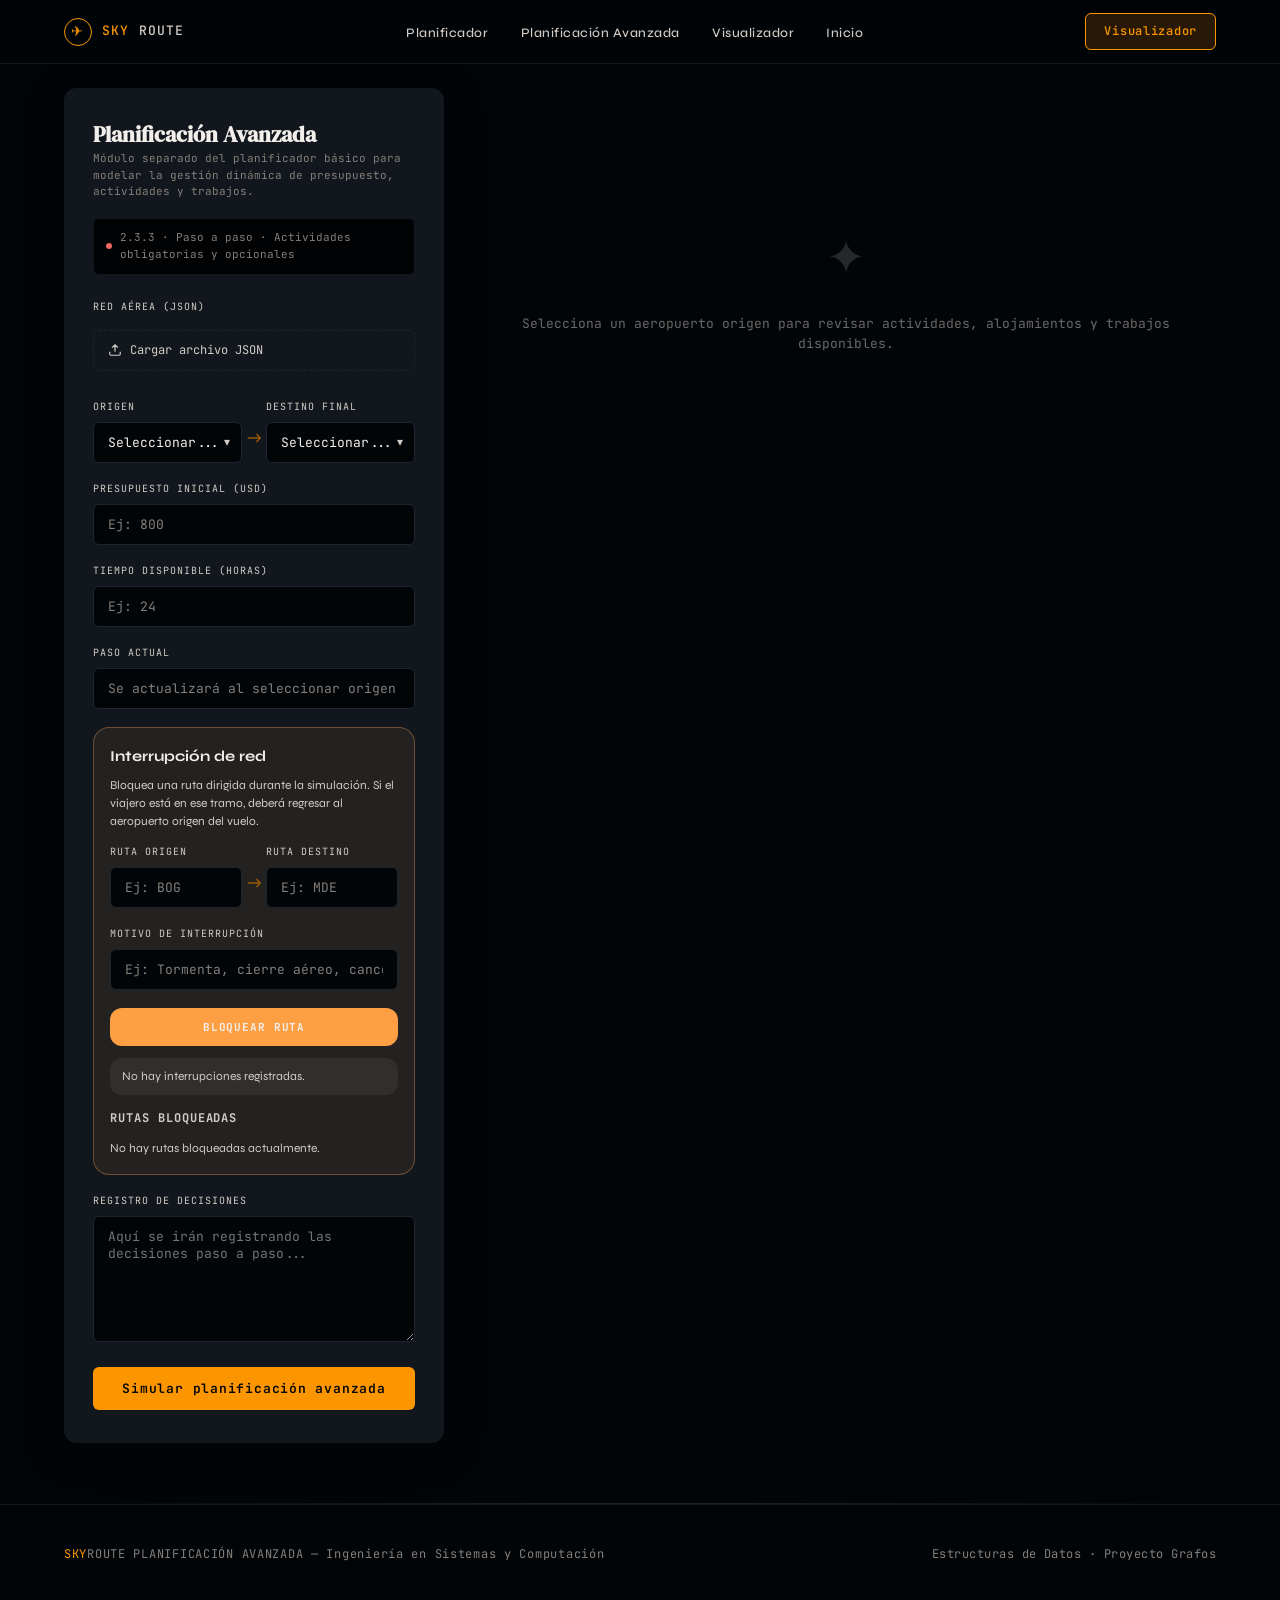
==== commit c6d4feab: "4 y 5 hechos" ====
--- a/ui/web/planificador-avanzado.html
+++ b/ui/web/planificador-avanzado.html
@@ -87,6 +87,75 @@
                 <input type="text" id="advanced-punto-actual" placeholder="Se actualizará al seleccionar origen" readonly>
             </div>
 
+            <section class="interruption-panel" aria-label="Panel de interrupciones de red">
+                <h3 class="interruption-title">Interrupción de red</h3>
+                <p class="interruption-description">
+                    Bloquea una ruta dirigida durante la simulación. Si el viajero está en ese tramo, deberá regresar al aeropuerto origen del vuelo.
+                </p>
+
+                <div class="route-pair interruption-route-pair">
+                    <div class="form-group">
+                        <label for="interrupt-origin">Ruta origen</label>
+                        <input 
+                            type="text" 
+                            id="interrupt-origin" 
+                            placeholder="Ej: BOG" 
+                            maxlength="3"
+                            autocomplete="off">
+                    </div>
+
+                    <div class="route-pair-arrow" aria-hidden="true">→</div>
+
+                    <div class="form-group">
+                        <label for="interrupt-destination">Ruta destino</label>
+                        <input 
+                            type="text" 
+                            id="interrupt-destination" 
+                            placeholder="Ej: MDE" 
+                            maxlength="3"
+                            autocomplete="off">
+                    </div>
+                </div>
+
+                <div class="form-group">
+                    <label for="interrupt-reason">Motivo de interrupción</label>
+                    <input 
+                        type="text" 
+                        id="interrupt-reason" 
+                        placeholder="Ej: Tormenta, cierre aéreo, cancelación">
+                </div>
+
+                <button type="button" class="btn-secondary-plan" id="btn-block-route">
+                    Bloquear ruta
+                </button>
+
+                <div id="interruption-message" class="interruption-message info" aria-live="polite">
+                    No hay interrupciones registradas.
+                </div>
+
+                <div id="flight-animation-panel" class="flight-animation-panel" hidden>
+                    <div class="flight-animation-header">
+                        <span id="flight-animation-route">Vuelo en tránsito</span>
+                        <span id="flight-animation-percent">0%</span>
+                    </div>
+
+                    <div class="flight-animation-track">
+                        <div id="flight-animation-progress" class="flight-animation-progress"></div>
+                    </div>
+
+                    <div id="flight-animation-status" class="flight-animation-status">
+                        Esperando despegue...
+                    </div>
+                </div>
+
+                <div class="blocked-routes-section">
+                    <h4>Rutas bloqueadas</h4>
+                    <div id="blocked-routes-list">
+                        <p class="empty-blocked-routes">No hay rutas bloqueadas actualmente.</p>
+                    </div>
+                </div>
+            </section>
+
             <div class="form-group">
                 <label for="advanced-notas">Registro de decisiones</label>
                 <textarea id="advanced-notas" rows="6" placeholder="Aquí se irán registrando las decisiones paso a paso..." readonly></textarea>
@@ -115,6 +184,9 @@
 </footer>
 
 <script src="js/error-handler.js"></script>
+<script src="js/interrupciones/estado-interrupciones.js"></script>
+<script src="js/interrupciones/vuelo-animado.js"></script>
+<script src="js/interrupciones/controlador-interrupciones.js"></script>
 <script src="js/planificador_avanzado.js"></script>
 </body>
 </html>
--- a/ui/web/css/styles.css
+++ b/ui/web/css/styles.css
@@ -626,7 +626,7 @@
     grid-template-columns: 380px 1fr;
     gap: 32px;
     align-items: start;
-    max-width: 1200px;
+    max-width: 1440px;
     margin: 0 auto;
 }
 @media (max-width: 860px) { .planner-wrapper { grid-template-columns: 1fr; } }
@@ -645,14 +645,14 @@
 
 .form-group { margin-bottom: 18px; }
 .form-group label { display: block; font-size: 10px; text-transform: uppercase; letter-spacing: 0.1em; color: var(--text-muted); margin-bottom: 7px; font-family: var(--font-mono); }
-.form-group select, .form-group input[type="number"] {
+.form-group select, .form-group input[type="number"], .form-group input[type="text"], .form-group textarea {
     width: 100%; padding: 11px 14px;
     background: var(--bg); border: 1px solid var(--border);
     border-radius: var(--radius-sm); color: var(--text);
     font-family: var(--font-mono); font-size: 13px;
     transition: border-color 200ms, box-shadow 200ms; appearance: none;
 }
-.form-group select:focus, .form-group input[type="number"]:focus {
+.form-group select:focus, .form-group input[type="number"]:focus, .form-group input[type="text"]:focus, .form-group textarea:focus {
     outline: none; border-color: var(--amber); box-shadow: 0 0 0 3px var(--amber-glow);
 }
 .form-group input::placeholder { color: var(--text-faint); }
@@ -715,7 +715,7 @@
 /* Single result card */
 .result-card { background: var(--surface); border: 1px solid var(--border-soft); border-radius: var(--radius); overflow: hidden; box-shadow: 0 8px 40px rgba(0,0,0,0.3); }
 
-.rc-header { display: flex; align-items: center; justify-content: space-between; flex-wrap: wrap; gap: 10px; padding: 16px 24px; background: var(--bg-deep); border-bottom: 1px solid var(--border-soft); }
+.rc-header { display: flex; align-items: center; justify-content: space-between; flex-wrap: wrap; gap: 10px; padding: 16px 24px; background: oklch(15% 0.015 65); border-bottom: 1px solid var(--border-soft); }
 .rc-title { font-family: var(--font-display); font-size: 18px; color: var(--text); }
 .rc-badges { display: flex; gap: 8px; flex-wrap: wrap; }
 .rbadge { font-family: var(--font-mono); font-size: 11px; padding: 3px 10px; border-radius: 4px; letter-spacing: 0.04em; }
@@ -723,16 +723,18 @@
 .rbadge-teal  { background: var(--teal-glow);  color: var(--teal);  border: 1px solid var(--teal-dim); }
 .rbadge-muted { background: var(--surface-2);  color: var(--text-faint); border: 1px solid var(--border-soft); }
 
-.rc-stats { display: grid; grid-template-columns: repeat(6, 1fr); border-bottom: 1px solid var(--border-soft); }
-@media (max-width: 800px) { .rc-stats { grid-template-columns: repeat(3, 1fr); } }
-@media (max-width: 480px) { .rc-stats { grid-template-columns: repeat(2, 1fr); } }
-.stat-cell { padding: 14px 18px; display: flex; flex-direction: column; gap: 4px; border-right: 1px solid var(--border-soft); }
+.rc-stats { display: grid; grid-template-columns: repeat(6, minmax(120px, 1fr)); border-bottom: 1px solid var(--border-soft); }
+@media (max-width: 900px) { .rc-stats { grid-template-columns: repeat(3, minmax(120px, 1fr)); } }
+@media (max-width: 520px) { .rc-stats { grid-template-columns: repeat(2, minmax(110px, 1fr)); } }
+.stat-cell { padding: 14px 18px; display: flex; flex-direction: column; gap: 4px; border-right: 1px solid var(--border-soft); overflow: hidden; min-width: 0; }
 .stat-cell:last-child { border-right: none; }
-.stat-cell .s-label { font-family: var(--font-mono); font-size: 9px; text-transform: uppercase; letter-spacing: 0.1em; color: var(--text-faint); }
-.stat-cell .s-value { font-family: var(--font-mono); font-size: 19px; font-weight: 500; color: var(--text); letter-spacing: -0.02em; }
+.stat-cell .s-label { font-family: var(--font-mono); font-size: 9px; text-transform: uppercase; letter-spacing: 0.1em; color: var(--text-faint); white-space: nowrap; overflow: hidden; text-overflow: ellipsis; }
+.stat-cell .s-value { font-family: var(--font-mono); font-size: 19px; font-weight: 500; color: var(--text); letter-spacing: -0.02em; overflow: hidden; text-overflow: ellipsis; white-space: nowrap; }
 .stat-cell.accent .s-value { color: var(--amber); }
 .stat-cell.teal   .s-value { color: var(--teal); }
 .stat-cell.coral  .s-value { color: var(--coral); }
+.stat-cell.highlighted { border-color: var(--amber); background: var(--amber-glow); }
+.stat-cell.highlighted .s-value { color: var(--amber); font-weight: 600; }
 
 .rc-section { padding: 18px 24px; border-bottom: 1px solid var(--border-soft); }
 .rc-section:last-child { border-bottom: none; }
@@ -788,6 +790,29 @@
 .seg-arrow { color: var(--text-faint); font-size: 11px; }
 .seg-aircraft { display: inline-block; padding: 2px 8px; background: var(--teal-glow); border: 1px solid var(--teal-dim); border-radius: 4px; font-size: 10px; color: var(--teal); letter-spacing: 0.04em; white-space: nowrap; }
 .seg-accumulated { color: var(--amber) !important; font-weight: 500; }
+
+.btn-ver-mapa {
+    display: inline-flex;
+    align-items: center;
+    gap: 8px;
+    font-family: var(--font-mono);
+    font-size: 12px;
+    font-weight: 500;
+    letter-spacing: 0.06em;
+    padding: 10px 20px;
+    border: 1px solid var(--amber);
+    border-radius: var(--radius-sm);
+    color: var(--amber);
+    background: var(--amber-glow);
+    cursor: pointer;
+    transition: all 200ms;
+}
+.btn-ver-mapa:hover {
+    background: var(--amber);
+    color: var(--bg);
+    box-shadow: 0 0 18px var(--amber-glow);
+}
+.rc-actions { display: flex; justify-content: flex-end; padding: 18px 24px; }
 .route-options-grid { display: grid; grid-template-columns: repeat(auto-fit, minmax(300px, 1fr)); gap: 14px; }
 .route-option-card {
     border: 1px solid var(--border-soft);
@@ -841,17 +866,7 @@
 }
 
 /* ─── VISUALIZADOR PAGE ───────────────────────────────– */
-#graph-canvas {
-    position: fixed;
-    inset: 0;
-    width: 100%;
-    height: 100%;
-    cursor: grab;
-    z-index: 50;
-}
-#graph-canvas:active {
-    cursor: grabbing;
-}
+/* #graph-container styles are in d3-styles.css */
 #legend {
     position: fixed;
     top: 80px;
@@ -984,9 +999,8 @@
 #airport-panel {
     position: fixed;
     display: none;
-    top: 50%;
-    left: 50%;
-    transform: translate(-50%, -50%);
+    bottom: 60px;
+    left: 16px;
     background: var(--surface);
     border: 1px solid var(--border-soft);
     border-radius: var(--radius);
@@ -994,6 +1008,9 @@
     color: var(--text);
     z-index: 200;
     min-width: 280px;
+    max-width: 320px;
+    max-height: calc(100vh - 140px);
+    overflow-y: auto;
     box-shadow: 0 8px 32px rgba(0,0,0,0.5);
 }
 #airport-panel.active {
@@ -1248,4 +1265,307 @@
 
 .decision-log {
 white-space: pre-wrap;
+}
+
+/* ── Criteria checkboxes ───────────────────────────────── */
+.criteria-grid {
+    display: grid;
+    grid-template-columns: repeat(3, 1fr);
+    gap: 8px;
+}
+.criteria-item {
+    display: flex;
+    flex-direction: column;
+    align-items: center;
+    gap: 8px;
+    padding: 14px 8px 12px;
+    border: 1px solid var(--border-soft);
+    border-radius: 10px;
+    background: var(--surface);
+    cursor: pointer;
+    transition: border-color 180ms, background 180ms;
+    user-select: none;
+}
+.criteria-item input[type="checkbox"] { display: none; }
+.criteria-item:has(input:checked) {
+    border-color: var(--amber);
+    background: oklch(76% 0.175 65 / 0.1);
+}
+.criteria-icon {
+    width: 32px; height: 32px;
+    border-radius: 8px;
+    display: flex; align-items: center; justify-content: center;
+    background: var(--surface-2);
+    color: var(--text-muted);
+    transition: background 180ms, color 180ms;
+}
+.criteria-item:has(input:checked) .criteria-icon {
+    background: oklch(76% 0.175 65 / 0.18);
+    color: var(--amber);
+}
+.criteria-text {
+    font-family: var(--font-mono);
+    font-size: 10px;
+    letter-spacing: 0.06em;
+    color: var(--text-muted);
+    text-align: center;
+    transition: color 180ms;
+}
+.criteria-item:has(input:checked) .criteria-text {
+    color: var(--amber);
+}
+.criteria-hint {
+    margin-top: 8px;
+    font-size: 11px;
+    color: var(--text-faint);
+    font-family: var(--font-mono);
+    line-height: 1.5;
+}
+
+/* ── Toggle switch ─────────────────────────────────────── */
+.toggle-row {
+    display: flex;
+    align-items: center;
+    justify-content: space-between;
+    padding: 12px 14px;
+    border: 1px solid var(--border-soft);
+    border-radius: 10px;
+    background: var(--surface);
+}
+.toggle-row-label {
+    display: flex;
+    flex-direction: column;
+    gap: 2px;
+}
+.toggle-row-title {
+    font-size: 13px;
+    font-weight: 600;
+    color: var(--text);
+}
+.toggle-row-hint {
+    font-size: 11px;
+    color: var(--text-faint);
+    font-family: var(--font-mono);
+}
+.toggle-switch {
+    position: relative;
+    width: 40px; height: 22px;
+    background: var(--border);
+    border: none;
+    border-radius: 11px;
+    cursor: pointer;
+    flex-shrink: 0;
+    transition: background 200ms;
+    outline-offset: 3px;
+}
+.toggle-switch[aria-pressed="true"] {
+    background: var(--amber);
+}
+.toggle-knob {
+    position: absolute;
+    top: 3px; left: 3px;
+    width: 16px; height: 16px;
+    background: #fff;
+    border-radius: 50%;
+    transition: transform 200ms var(--ease-out);
+    pointer-events: none;
+}
+.toggle-switch[aria-pressed="true"] .toggle-knob {
+    transform: translateX(18px);
+}
+
+/* ── Constraint inputs label ───────────────────────────── */
+.constraint-section-label {
+    font-family: var(--font-mono);
+    font-size: 10px;
+    text-transform: uppercase;
+    letter-spacing: 0.1em;
+    color: var(--text-muted);
+    margin-bottom: 10px;
+    display: block;
+}
+.constraints-wrapper {
+    display: flex;
+    flex-direction: column;
+    gap: 12px;
+}
+
+.interruption-panel {
+    margin: 18px 0;
+    padding: 16px;
+    border: 1px solid rgba(255, 160, 80, 0.35);
+    border-radius: 16px;
+    background: rgba(255, 160, 80, 0.08);
+}
+
+.interruption-title {
+    margin: 0 0 8px;
+    font-size: 15px;
+    font-weight: 700;
+    color: var(--text-primary);
+}
+
+.interruption-description {
+    margin: 0 0 14px;
+    font-size: 12px;
+    line-height: 1.5;
+    color: var(--text-muted);
+}
+
+.interruption-route-pair {
+    align-items: end;
+}
+
+.btn-secondary-plan {
+    width: 100%;
+    border: none;
+    border-radius: 12px;
+    padding: 12px 14px;
+    font-family: var(--font-mono);
+    font-size: 11px;
+    font-weight: 700;
+    text-transform: uppercase;
+    letter-spacing: 0.08em;
+    cursor: pointer;
+    color: var(--bg-main);
+    background: #ff9f43;
+    transition: transform 0.2s ease, opacity 0.2s ease;
+}
+
+.btn-secondary-plan:hover {
+    transform: translateY(-1px);
+    opacity: 0.92;
+}
+
+.interruption-message {
+    margin-top: 12px;
+    padding: 10px 12px;
+    border-radius: 12px;
+    font-size: 12px;
+    line-height: 1.45;
+}
+
+.interruption-message.info {
+    color: var(--text-muted);
+    background: rgba(255, 255, 255, 0.06);
+}
+
+.interruption-message.success {
+    color: #5ee6a8;
+    background: rgba(94, 230, 168, 0.12);
+}
+
+.interruption-message.warning {
+    color: #ffcc66;
+    background: rgba(255, 204, 102, 0.13);
+}
+
+.interruption-message.error {
+    color: #ff6b6b;
+    background: rgba(255, 107, 107, 0.13);
+}
+
+.blocked-routes-section {
+    margin-top: 14px;
+}
+
+.blocked-routes-section h4 {
+    margin: 0 0 10px;
+    font-size: 12px;
+    font-family: var(--font-mono);
+    text-transform: uppercase;
+    letter-spacing: 0.08em;
+    color: var(--text-muted);
+}
+
+.empty-blocked-routes {
+    margin: 0;
+    font-size: 12px;
+    color: var(--text-muted);
+}
+
+.blocked-route-card {
+    display: flex;
+    justify-content: space-between;
+    align-items: center;
+    gap: 12px;
+    margin-bottom: 8px;
+    padding: 10px;
+    border-radius: 12px;
+    background: rgba(255, 255, 255, 0.07);
+}
+
+.blocked-route-card strong {
+    font-size: 12px;
+    color: var(--text-primary);
+}
+
+.blocked-route-card p {
+    margin: 4px 0 0;
+    font-size: 11px;
+    color: var(--text-muted);
+}
+
+.btn-unblock-route {
+    border: none;
+    border-radius: 10px;
+    padding: 8px 10px;
+    font-size: 10px;
+    font-family: var(--font-mono);
+    cursor: pointer;
+    color: var(--text-primary);
+    background: rgba(255, 255, 255, 0.12);
+}
+
+.btn-unblock-route:hover {
+    background: rgba(255, 255, 255, 0.2);
+}
+
+.flight-animation-panel {
+    margin-top: 12px;
+    padding: 12px;
+    border-radius: 14px;
+    background: rgba(255, 255, 255, 0.07);
+}
+
+.flight-animation-header {
+    display: flex;
+    justify-content: space-between;
+    align-items: center;
+    gap: 12px;
+    margin-bottom: 8px;
+    font-family: var(--font-mono);
+    font-size: 11px;
+    color: var(--text-primary);
+}
+
+.flight-animation-track {
+    width: 100%;
+    height: 10px;
+    border-radius: 999px;
+    overflow: hidden;
+    background: rgba(255, 255, 255, 0.12);
+}
+
+.flight-animation-progress {
+    width: 0%;
+    height: 100%;
+    border-radius: 999px;
+    background: #ff9f43;
+    transition: width 0.2s linear;
+}
+
+.flight-animation-status {
+    margin-top: 8px;
+    font-size: 11px;
+    line-height: 1.4;
+    color: var(--text-muted);
+}
+
+.flight-animation-panel.interrupted .flight-animation-progress {
+    background: #ff6b6b;
+}
+
+.flight-animation-panel.completed .flight-animation-progress {
+    background: #5ee6a8;
 }
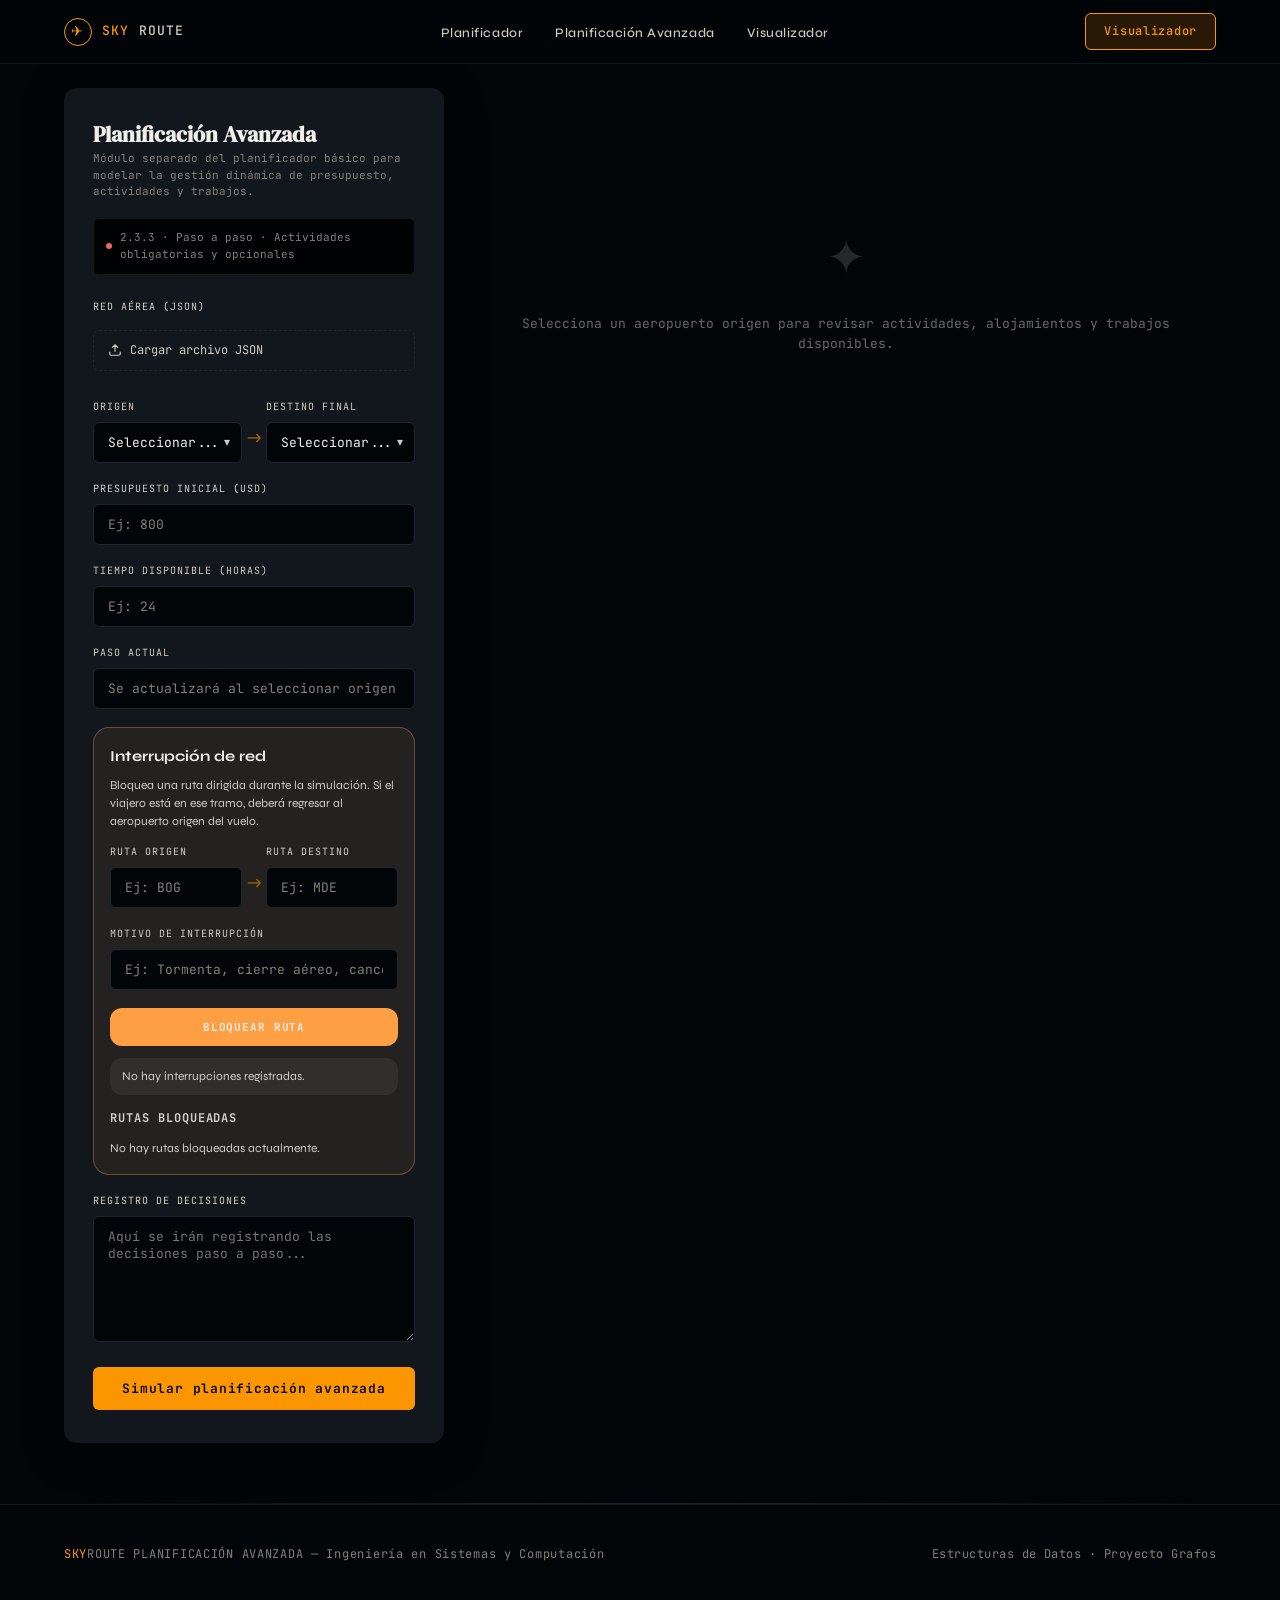
==== commit d737925f: "arreglo del navbar" ====
--- a/ui/web/planificador-avanzado.html
+++ b/ui/web/planificador-avanzado.html
@@ -20,7 +20,6 @@
         <li><a href="planificador.html">Planificador</a></li>
         <li><a href="planificador-avanzado.html" aria-current="page">Planificación Avanzada</a></li>
         <li><a href="visualizador.html">Visualizador</a></li>
-        <li><a href="index.html">Inicio</a></li>
     </ul>
     <a href="visualizador.html" class="nav-cta">Visualizador</a>
 </nav>
